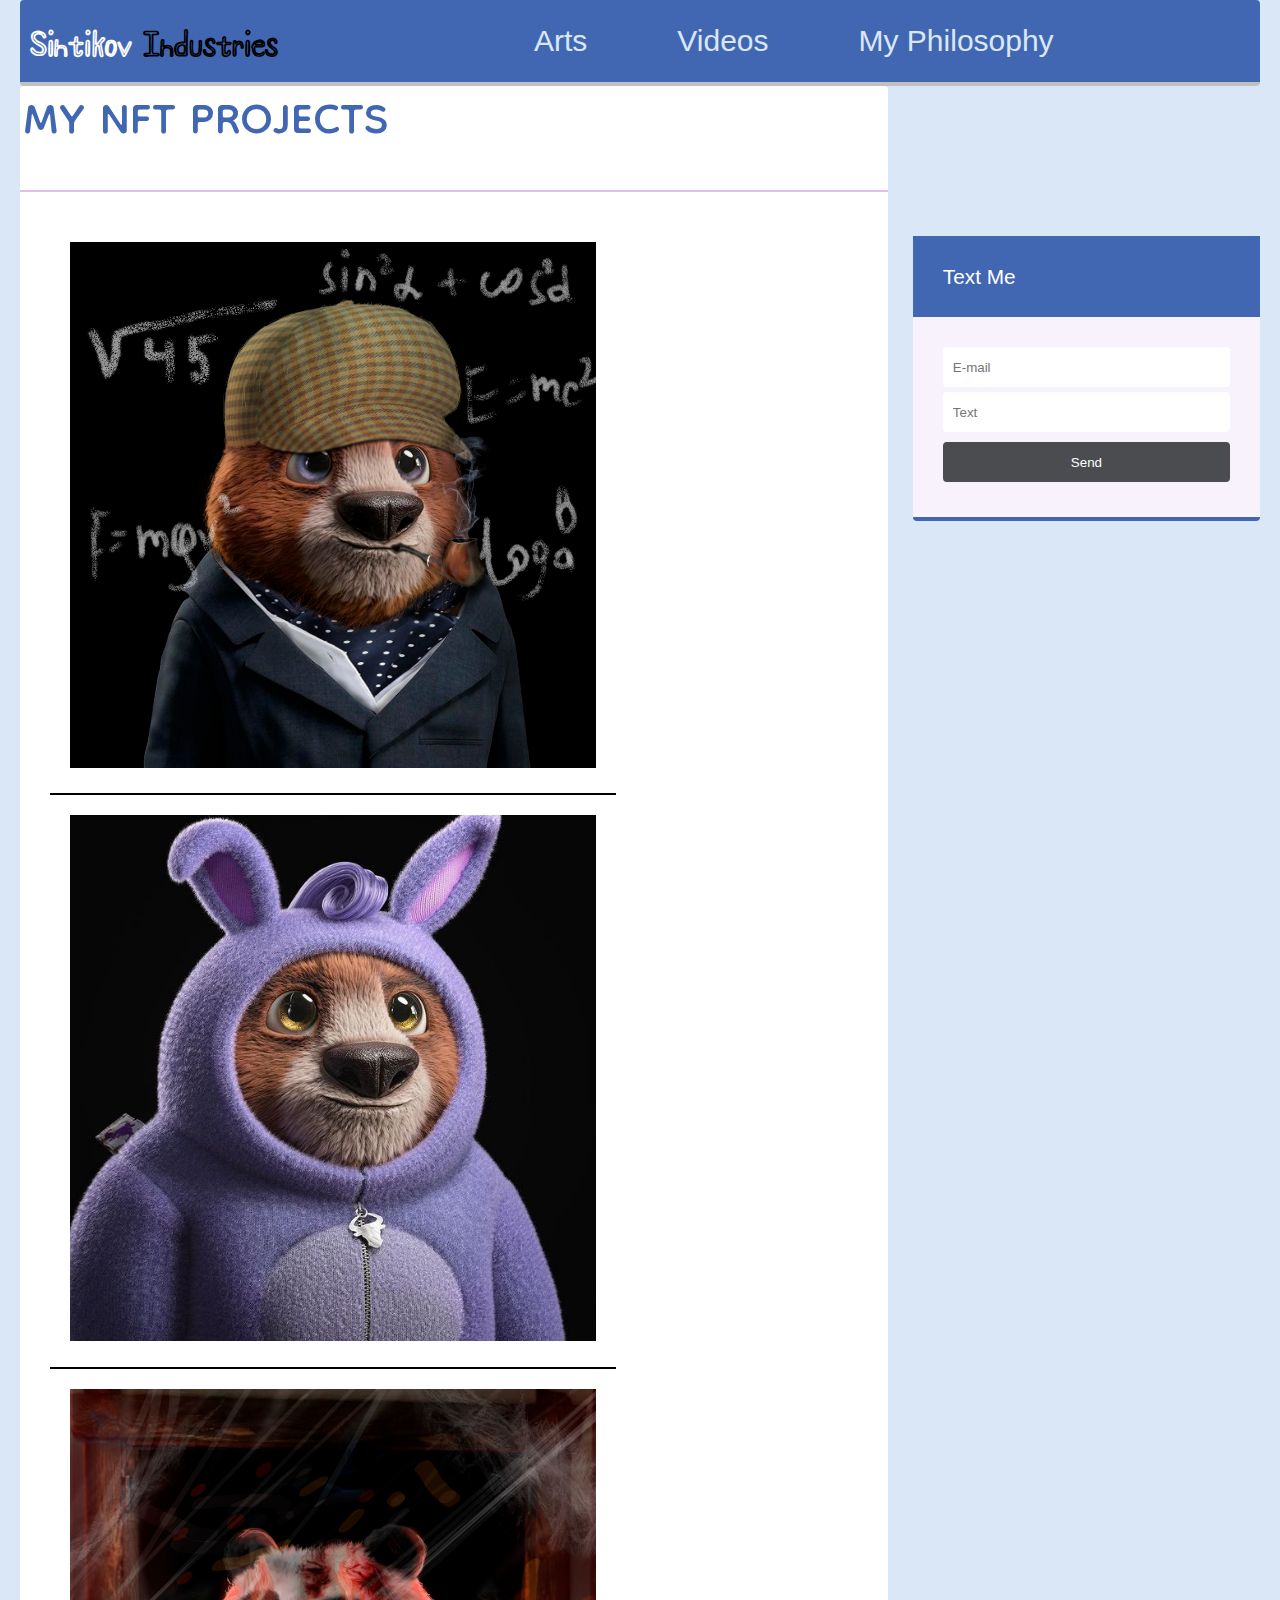
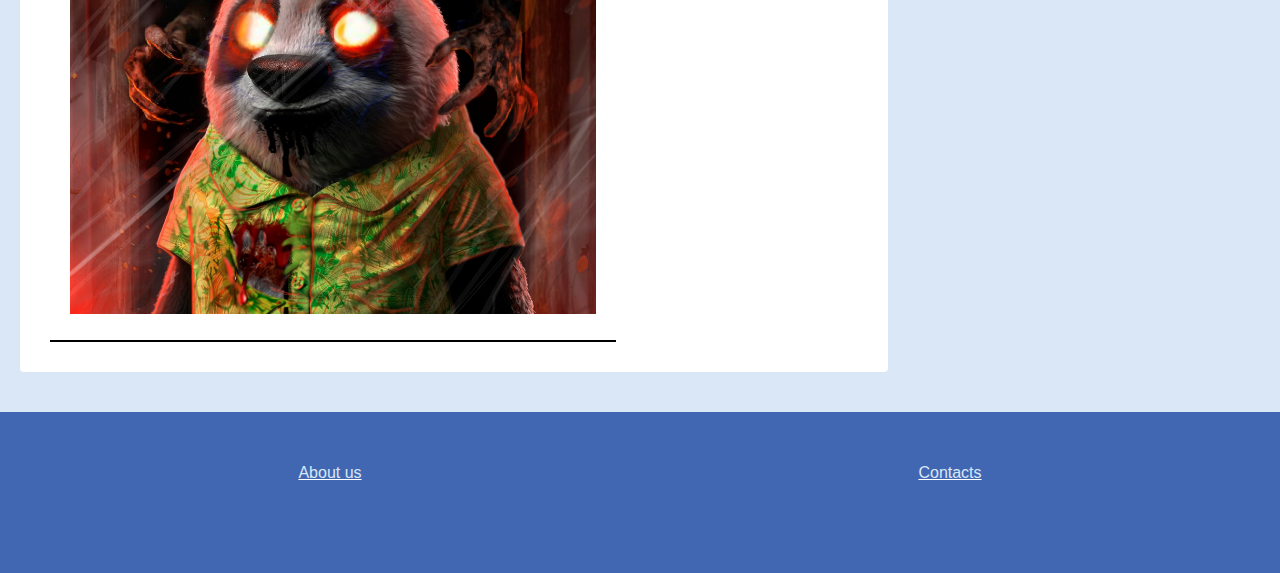
==== index.html @ ff2f7d4b "Add files via upload" ====
<!DOCTYPE html>
<html lang="en">
<head>
  <meta charset="UTF-8">
  <meta http-equiv="X-UA-Compatible" content="IE=edge">
  <meta name="viewport" content="width=device-width, initial-scale=1.0">
  <title>Professional editor</title>
  <link rel="stylesheet" href="css/style.css">
  <link rel="icon" type="image/x-icon" href="css/bootstrap/favicon.ico">
</head>
<body>
  <header>
    <div class="container">
      <nav>
        <div class="logo"><b>Sintikov</b><span><b>Industries</b></span></div>
        <ul class="menu">
          <a href="index.html" class="menu__li">
            <li>Arts</li>
          </a><a href="video.html" class="menu__li">
            <li>Videos</li>
          </a><a href="css/bootstrap/bootst.html" class="menu__li">
            <li>My Philosophy</li>
          </a>
        </ul>
      </nav>
    </div>
  </header>




  <div class="all">
    <div class="container">
      <main>
        <div class="promo">
          <div class="title">My NFT Projects</div>

        </div>
        <div class="articles">
          <article>
            <img class="imge" src="img/nft1.jpg" alt="Изображение" title="Изображение">
          </article>
          <article>
            <img class="imge" src="img/НФТ.jpg" alt="Изображение" title="Изображение">
          </article>
          <article>
            <img class="imge" src="img/зомби.jpg" alt="Изображение" title="Изображение">
          </article>
        </div>
      </main>


      <aside>
        <div class="aside">
          <div class="aside-title">Text Me</div>
          <div class="aside-content">
            <div class="register">
              <form class="register" action="" method="POST">
                <input class="input" name="email "type="email" placeholder="E-mail">
                <input class="input1" name="Text" type="Text" placeholder="Text">
                <input class="btn" type="submit" value="Send">
              </form>

            </div>
          </div>
        </div>

    </aside>
    </div>
  </div>


  <footer>
    <div class="container">
      <ul class="footer-menu">
        <li class="footer-menu__li"><a href="#">About us</a></li>
        <li class="footer-menu__li"><a href="#">Contacts</a></li>
      </ul>
    </div>
  </footer>

</body>
</html>
---- css/style.css ----
@import url('https://fonts.googleapis.com/css2?family=Bebas+Neue&family=Josefin+Sans:ital,wght@1,700&family=Shizuru&display=swap');
@import url('https://fonts.googleapis.com/css2?family=Dongle&family=Josefin+Sans:ital,wght@1,500&display=swap');
* {
    margin: 0;
    padding: 0;
    box-sizing: border-box;

}
body {
  height: 100%;
  width: 100%;
  font-size: 1em;
  background:  #dae7f7;
  font-family: "Segoe UI",sans-serif;
  line-height: 135%;
  color: white;
}
a {
    color: #dae7f7;
    text-decoration: none;
}
.container {
    width: 1240px;
    margin: 0 auto;
}
nav {
    display: flex;
    align-items: center;
    justify-content: start;
    background: #4267B2;
    padding: 10px;
    border-bottom: 4px solid silver;
    border-radius: 4px;
}
.logo {
    margin-right: 180px;
    font-size: 30px;
    font-family: 'Shizuru', cursive;
}
.logo span {
    margin-left: 5px;
    color: black;
    padding: 6px;

    border-radius: 3px;
}
.menu {
    margin-left: 50px;
    display: flex;
    align-items: center;

}
.menu__li {
    padding: 20px;
    list-style: none;
    cursor: pointer;
    border-radius: 10px;
    font-size: 30px;
    margin-right: 50px;
}
.menu__li:last-child {
    margin-right: 0;
}
.menu__li:hover {
    background: #d3bbed;
}
.menusec {
    margin-top: 10px;
    margin-bottom: 20px;
    display: flex;
    align-items: center;
    justify-content: center;
}
.menusec__li {
    margin-top: 20px;
    padding: 10px;
    list-style: none;
    margin-right: 20px;
    background: #898F9C;
    border-radius: 5px;
}
.menusec__li {
    color: black;
}
.menusec__li:hover {
    background: grey;
}
.menusec__li:last-child {
    margin-right: 0;
}

.all .container {
    display: flex;
    align-items: flex-start;
    justify-content: space-between;
}

main {
    width: 70%;
    height: 100%;
    background: white;
    border-radius: 4px;
}
aside {
    padding-top: 150px;
    width: 28%;
    height: 100%;
}
.aside {
    background: #f7f2fc;
    border-bottom: 4px solid #4267B2;

    margin-bottom: 20px;
    border-radius: 4px;
}
.aside:last-child {
    margin-bottom: 0;
}
.aside-title {
    padding: 30px;
    font-size: 1.3em;
    color: white;
    background: #4267B2;
}
.aside-content {
    padding: 30px;
}
.articles {
    padding: 30px;
}
article {
    width: 70%;
    padding: 20px;
    border-bottom: 2px black solid;
}
article img {
    width: 100%;
}
article iframe {
    width: 100%;
}
article:last-child {
    border-bottom: -5 ;
}
.main-menu {
    display: flex;
    align-items: center;
    justify-content: start;
    background: #dfc1e6;
    border-radius: 4px;
    font-size: 1.3em;
}
.main-menu__li {
    font-weight: bold;
    padding: 30px;
    color: #dfc1e6;
}
.main-menu__li:hover {
    background: #dfc1e6;
}
.main-title {
    padding: 30px;
    background: #4267B2;
    font-size: 1.3em;
}
.title {
    margin-top: 25px;
    margin-bottom: 50px;
    weight: 70px;
    font-size: 70px;
    color: #4267B2;

    font-family: 'Dongle', cursive;
    text-transform: uppercase;
}
.promo {
    padding: 3px;
    padding-bottom: 5px;
    border-bottom: 2px solid #dfc1e6;
}
.search {
    width: 100%;
    height: 40px;
    display: flex;
    align-items: center;
}
.search .btn {
    height: 100%;
}
.search input {
    width: 94%;
    height: 100%;
    margin-right: 2px;
    padding-left: 10px;
    border: none;
    border-radius: 2px;
    outline-color: #e4ecf5;
}
.search .btn {
    width: 5%;
    padding: 10px;
    border: none;
    background: #d9eafc;
    cursor: pointer;
    border-radius: 2px;
}
.search .btn:hover {
    background: white;
}
.search img {
    height: 100%;
}

footer {
    margin-top: 40px;
    padding-top: 50px;
    padding-bottom: 90px;
    background: #4267B2;
    height: 100%;
}
.footer-menu {
    display: flex;
    align-items: center;
    justify-content: space-around;
}
.footer-menu__li {
    list-style: none;
    cursor: pointer;
    text-decoration: underline;
}
.footer-menu__li:hover {
    text-decoration: none;
}

.register form {
    display: flex;
    flex-direction: column;
    align-items: center;
    justify-content: center;
}
.register input {
    width: 100%;
    height: 40px;
    margin-bottom: 5px;
    border-radius: 4px;
    border: none;
}
.input {
    width: 100%;
    height: 40px;
    border: none;
    border-radius: 4px;
    padding-left: 10px;
    outline-color: #4267B2;
}
.input1 {
    width: 100%;
    height: 100px;
    border: none;
    border-radius: 7px;
    padding-left: 10px;
    outline-color: #4267B2;
}
.btn {
    width: 100%;
    height: 40px;
    border: none;
    border-radius: 4px;
    cursor: pointer;
}
.register .btn {
    width: 100%;
    margin-top: 5px;
    cursor: pointer;
    background-color: #4b4c50;
    color:white;
}
.register .btn:hover {
    background-color: #d9eafc;
}
.register span a {
    color: #d9eafc;
    text-decoration: underline;
}
.register span a:hover {
    text-decoration: none;
}
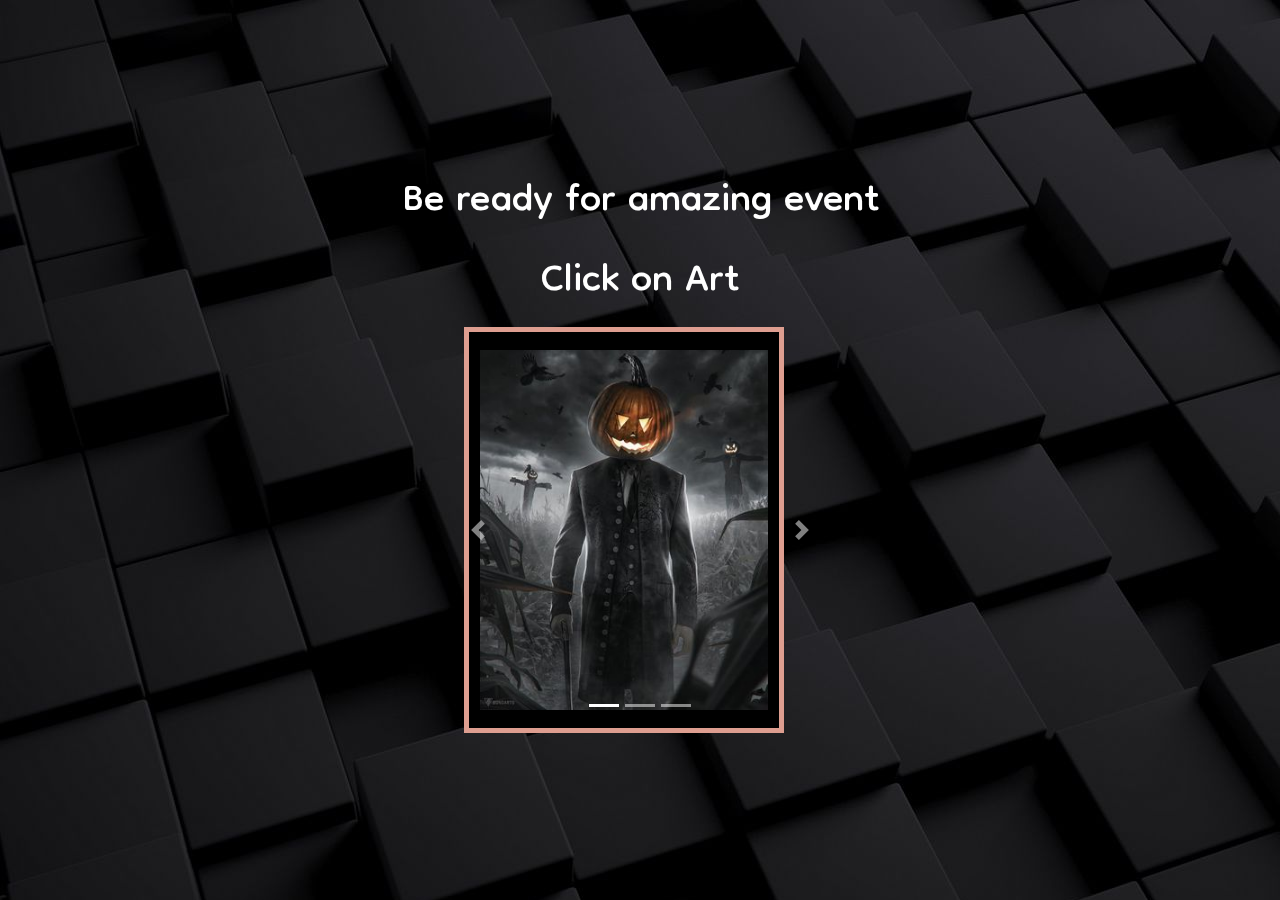
==== commit 72bf64dd: "Add files via upload" ====
--- a/index.html
+++ b/index.html
@@ -1,83 +1,64 @@
 <!DOCTYPE html>
-<html lang="en">
+<html>
 <head>
-  <meta charset="UTF-8">
-  <meta http-equiv="X-UA-Compatible" content="IE=edge">
-  <meta name="viewport" content="width=device-width, initial-scale=1.0">
-  <title>Professional editor</title>
-  <link rel="stylesheet" href="css/style.css">
+	<title>Home Page</title>
+	<link rel="stylesheet" href="https://maxcdn.bootstrapcdn.com/bootstrap/4.0.0/css/bootstrap.min.css" >
+	<link rel="stylesheet" href="https://cdnjs.cloudflare.com/ajax/libs/font-awesome/5.13.1/css/all.min.css" />
+	<link rel="stylesheet" type="text/css" href="style.css">
   <link rel="icon" type="image/x-icon" href="css/bootstrap/favicon.ico">
 </head>
 <body>
-  <header>
-    <div class="container">
-      <nav>
-        <div class="logo"><b>Sintikov</b><span><b>Industries</b></span></div>
-        <ul class="menu">
-          <a href="index.html" class="menu__li">
-            <li>Arts</li>
-          </a><a href="video.html" class="menu__li">
-            <li>Videos</li>
-          </a><a href="css/bootstrap/bootst.html" class="menu__li">
-            <li>My Philosophy</li>
-          </a>
-        </ul>
-      </nav>
-    </div>
-  </header>
+	<div class="container">
+		<div class="main-content">
+			<h2 class="text-white">Be ready for amazing event</h2>
+      <h3 class="text-white">Click on Art</h3>
+      <div id="mySlider" class="carousel slide" data-ride="carousel">
+    		<ol class="carousel-indicators">
+    			<li data-target="#mySlider" data-slide-to="0" class="active"></li>
+    			<li data-target="#mySlider" data-slide-to="1"></li>
+    			<li data-target="#mySlider" data-slide-to="2"></li>
+    		</ol>
+    		<div class="carousel-inner">
+<div class="carousel-item active">
+          <div class="col-md-11">
+          		<div class="wrapper">
+                <a href="index.html">
+                  <img src="img/4.jpg" alt="" class="d-block w-100">
+                </a>
+                   </div>
+              </div>
+    		</div>
+        <div class="carousel-item">
+          <div class="col-md-11">
+          		<div class="wrapper">
+                <a href="index.html"> <img src="img/5.jpg" alt="" class="d-block w-100"> </a>
 
-
-
-
-  <div class="all">
-    <div class="container">
-      <main>
-        <div class="promo">
-          <div class="title">My NFT Projects</div>
-
+          			</div>
+              </div>
         </div>
-        <div class="articles">
-          <article>
-            <img class="imge" src="img/nft1.jpg" alt="Изображение" title="Изображение">
-          </article>
-          <article>
-            <img class="imge" src="img/НФТ.jpg" alt="Изображение" title="Изображение">
-          </article>
-          <article>
-            <img class="imge" src="img/зомби.jpg" alt="Изображение" title="Изображение">
-          </article>
+        <div class="carousel-item">
+          <div class="col-md-11">
+          		<div class="wrapper">
+    <a href="index.html"><img src="img/6.jpg" alt="" class="d-block w-100"> </a>
+          			</div>
+              </div>
         </div>
-      </main>
-
-
-      <aside>
-        <div class="aside">
-          <div class="aside-title">Text Me</div>
-          <div class="aside-content">
-            <div class="register">
-              <form class="register" action="" method="POST">
-                <input class="input" name="email "type="email" placeholder="E-mail">
-                <input class="input1" name="Text" type="Text" placeholder="Text">
-                <input class="btn" type="submit" value="Send">
-              </form>
-
-            </div>
-          </div>
         </div>
-
-    </aside>
-    </div>
-  </div>
-
-
-  <footer>
-    <div class="container">
-      <ul class="footer-menu">
-        <li class="footer-menu__li"><a href="#">About us</a></li>
-        <li class="footer-menu__li"><a href="#">Contacts</a></li>
-      </ul>
-    </div>
-  </footer>
-
+    		<a href="#mySlider" class="carousel-control-prev" role="button" data-slide="prev">
+    			<span class="carousel-control-prev-icon" aria-hidden="true"></span>
+    			<span class="sr-only">Previous</span>
+    		</a>
+    		<a href="#mySlider" class="carousel-control-next" role="button" data-slide="next">
+    			<span class="carousel-control-next-icon" aria-hidden="true"></span>
+    			<span class="sr-only">Next</span>
+    		</a>
+    	</div>
+	</div>
+  <script src="https://code.jquery.com/jquery-3.3.1.slim.min.js" integrity="sha384-q8i/X+965DzO0rT7abK41JStQIAqVgRVzpbzo5smXKp4YfRvH+8abtTE1Pi6jizo"
+	 crossorigin="anonymous"></script>
+	<script src="https://cdnjs.cloudflare.com/ajax/libs/popper.js/1.14.3/umd/popper.min.js" integrity="sha384-ZMP7rVo3mIykV+2+9J3UJ46jBk0WLaUAdn689aCwoqbBJiSnjAK/l8WvCWPIPm49"
+	 crossorigin="anonymous"></script>
+	<script src="https://stackpath.bootstrapcdn.com/bootstrap/4.1.1/js/bootstrap.min.js" integrity="sha384-smHYKdLADwkXOn1EmN1qk/HfnUcbVRZyYmZ4qpPea6sjB/pTJ0euyQp0Mk8ck+5T"
+	 crossorigin="anonymous"></script>
 </body>
 </html>
--- a/style.css
+++ b/style.css
@@ -0,0 +1,31 @@
+@import url('https://fonts.googleapis.com/css2?family=Dongle&family=Josefin+Sans:ital,wght@1,500&display=swap');
+body{
+	background-image: url('img/bg.jpg');
+  font-family: "Dongle";
+}
+.text-white{
+  font-size: 60px;
+
+}
+.main-content{
+	display: flex;
+	flex-direction: column;
+	justify-content: center;
+	align-items: center;
+	height: 100vh;
+}
+.wrapper{
+	padding: 18px 11px 18px 11px;
+	color: #fff;
+  border: 5px solid #de9e90;
+	background-color: #000000;
+	transition: 0.3s;
+}
+.wrapper:hover{
+	border: 2px solid #a01919;
+	box-shadow: 0px 0px 20px #a01919;
+	-webkit-transform: scale(1.025);
+	-ms-transform: scale(1.025);
+	transform: scale(1.025);
+	transition: 0.3s;
+}
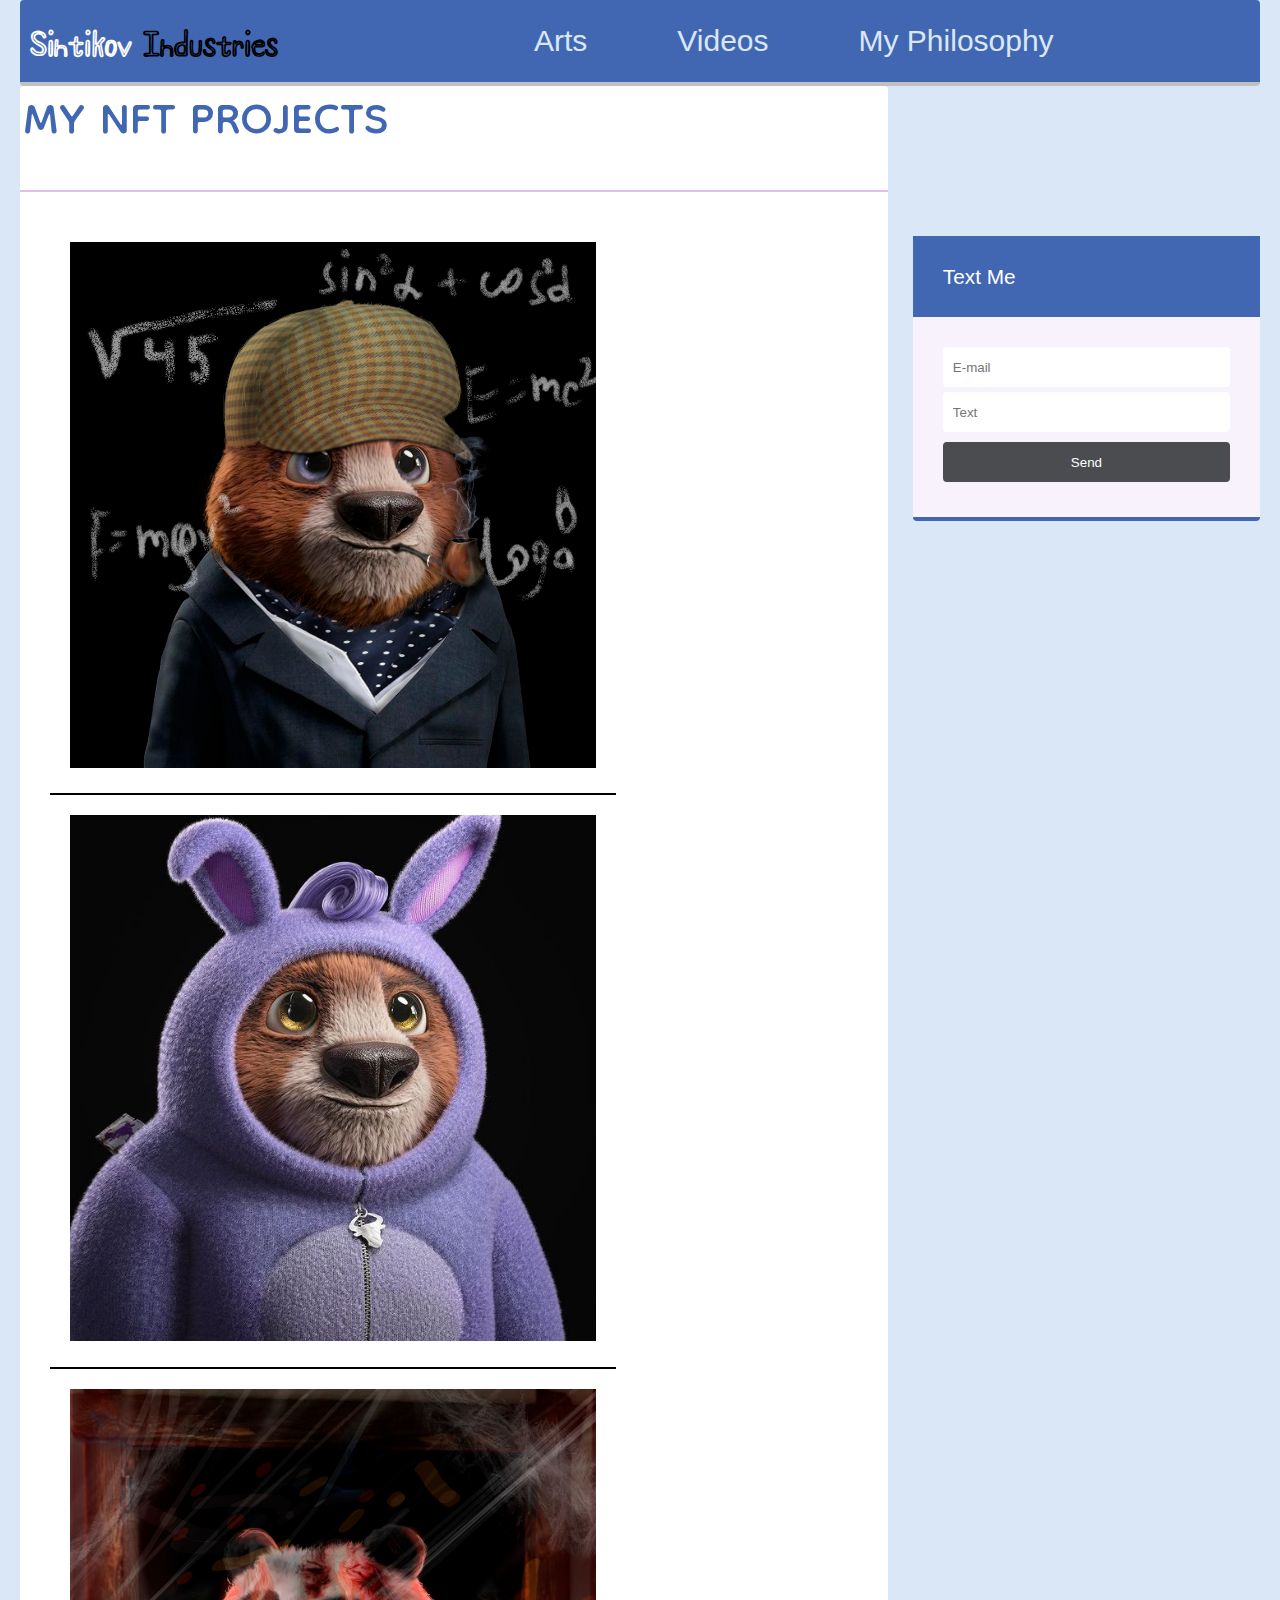
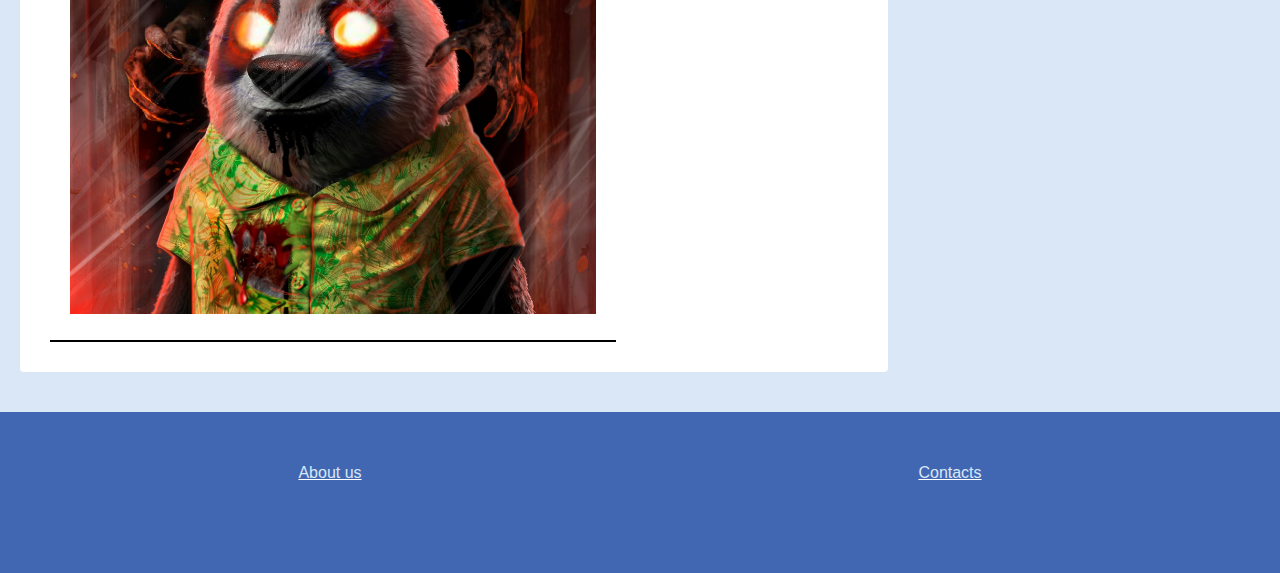
==== commit 6fd444f4: "Add files via upload" ====
--- a/index.html
+++ b/index.html
@@ -1,64 +1,83 @@
 <!DOCTYPE html>
-<html>
+<html lang="en">
 <head>
-	<title>Home Page</title>
-	<link rel="stylesheet" href="https://maxcdn.bootstrapcdn.com/bootstrap/4.0.0/css/bootstrap.min.css" >
-	<link rel="stylesheet" href="https://cdnjs.cloudflare.com/ajax/libs/font-awesome/5.13.1/css/all.min.css" />
-	<link rel="stylesheet" type="text/css" href="style.css">
+  <meta charset="UTF-8">
+  <meta http-equiv="X-UA-Compatible" content="IE=edge">
+  <meta name="viewport" content="width=device-width, initial-scale=1.0">
+  <title>Professional editor</title>
+  <link rel="stylesheet" href="css/style.css">
   <link rel="icon" type="image/x-icon" href="css/bootstrap/favicon.ico">
 </head>
 <body>
-	<div class="container">
-		<div class="main-content">
-			<h2 class="text-white">Be ready for amazing event</h2>
-      <h3 class="text-white">Click on Art</h3>
-      <div id="mySlider" class="carousel slide" data-ride="carousel">
-    		<ol class="carousel-indicators">
-    			<li data-target="#mySlider" data-slide-to="0" class="active"></li>
-    			<li data-target="#mySlider" data-slide-to="1"></li>
-    			<li data-target="#mySlider" data-slide-to="2"></li>
-    		</ol>
-    		<div class="carousel-inner">
-<div class="carousel-item active">
-          <div class="col-md-11">
-          		<div class="wrapper">
-                <a href="index.html">
-                  <img src="img/4.jpg" alt="" class="d-block w-100">
-                </a>
-                   </div>
-              </div>
-    		</div>
-        <div class="carousel-item">
-          <div class="col-md-11">
-          		<div class="wrapper">
-                <a href="index.html"> <img src="img/5.jpg" alt="" class="d-block w-100"> </a>
+  <header>
+    <div class="container">
+      <nav>
+        <div class="logo"><b>Sintikov</b><span><b>Industries</b></span></div>
+        <ul class="menu">
+          <a href="index.html" class="menu__li">
+            <li>Arts</li>
+          </a><a href="video.html" class="menu__li">
+            <li>Videos</li>
+          </a><a href="css/bootstrap/bootst.html" class="menu__li">
+            <li>My Philosophy</li>
+          </a>
+        </ul>
+      </nav>
+    </div>
+  </header>
 
-          			</div>
-              </div>
+
+
+
+  <div class="all">
+    <div class="container">
+      <main>
+        <div class="promo">
+          <div class="title">My NFT Projects</div>
+
         </div>
-        <div class="carousel-item">
-          <div class="col-md-11">
-          		<div class="wrapper">
-    <a href="index.html"><img src="img/6.jpg" alt="" class="d-block w-100"> </a>
-          			</div>
-              </div>
+        <div class="articles">
+          <article>
+            <img class="imge" src="img/nft1.jpg" alt="Изображение" title="Изображение">
+          </article>
+          <article>
+            <img class="imge" src="img/НФТ.jpg" alt="Изображение" title="Изображение">
+          </article>
+          <article>
+            <img class="imge" src="img/зомби.jpg" alt="Изображение" title="Изображение">
+          </article>
         </div>
+      </main>
+
+
+      <aside>
+        <div class="aside">
+          <div class="aside-title">Text Me</div>
+          <div class="aside-content">
+            <div class="register">
+              <form class="register" action="" method="POST">
+                <input class="input" name="email "type="email" placeholder="E-mail">
+                <input class="input1" name="Text" type="Text" placeholder="Text">
+                <input class="btn" type="submit" value="Send">
+              </form>
+
+            </div>
+          </div>
         </div>
-    		<a href="#mySlider" class="carousel-control-prev" role="button" data-slide="prev">
-    			<span class="carousel-control-prev-icon" aria-hidden="true"></span>
-    			<span class="sr-only">Previous</span>
-    		</a>
-    		<a href="#mySlider" class="carousel-control-next" role="button" data-slide="next">
-    			<span class="carousel-control-next-icon" aria-hidden="true"></span>
-    			<span class="sr-only">Next</span>
-    		</a>
-    	</div>
-	</div>
-  <script src="https://code.jquery.com/jquery-3.3.1.slim.min.js" integrity="sha384-q8i/X+965DzO0rT7abK41JStQIAqVgRVzpbzo5smXKp4YfRvH+8abtTE1Pi6jizo"
-	 crossorigin="anonymous"></script>
-	<script src="https://cdnjs.cloudflare.com/ajax/libs/popper.js/1.14.3/umd/popper.min.js" integrity="sha384-ZMP7rVo3mIykV+2+9J3UJ46jBk0WLaUAdn689aCwoqbBJiSnjAK/l8WvCWPIPm49"
-	 crossorigin="anonymous"></script>
-	<script src="https://stackpath.bootstrapcdn.com/bootstrap/4.1.1/js/bootstrap.min.js" integrity="sha384-smHYKdLADwkXOn1EmN1qk/HfnUcbVRZyYmZ4qpPea6sjB/pTJ0euyQp0Mk8ck+5T"
-	 crossorigin="anonymous"></script>
+
+    </aside>
+    </div>
+  </div>
+
+
+  <footer>
+    <div class="container">
+      <ul class="footer-menu">
+        <li class="footer-menu__li"><a href="#">About us</a></li>
+        <li class="footer-menu__li"><a href="#">Contacts</a></li>
+      </ul>
+    </div>
+  </footer>
+
 </body>
 </html>
--- a/css/style.css
+++ b/css/style.css
@@ -0,0 +1,287 @@
+@import url('https://fonts.googleapis.com/css2?family=Bebas+Neue&family=Josefin+Sans:ital,wght@1,700&family=Shizuru&display=swap');
+@import url('https://fonts.googleapis.com/css2?family=Dongle&family=Josefin+Sans:ital,wght@1,500&display=swap');
+* {
+    margin: 0;
+    padding: 0;
+    box-sizing: border-box;
+
+}
+body {
+  height: 100%;
+  width: 100%;
+  font-size: 1em;
+  background:  #dae7f7;
+  font-family: "Segoe UI",sans-serif;
+  line-height: 135%;
+  color: white;
+}
+a {
+    color: #dae7f7;
+    text-decoration: none;
+}
+.container {
+    width: 1240px;
+    margin: 0 auto;
+}
+nav {
+    display: flex;
+    align-items: center;
+    justify-content: start;
+    background: #4267B2;
+    padding: 10px;
+    border-bottom: 4px solid silver;
+    border-radius: 4px;
+}
+.logo {
+    margin-right: 180px;
+    font-size: 30px;
+    font-family: 'Shizuru', cursive;
+}
+.logo span {
+    margin-left: 5px;
+    color: black;
+    padding: 6px;
+
+    border-radius: 3px;
+}
+.menu {
+    margin-left: 50px;
+    display: flex;
+    align-items: center;
+
+}
+.menu__li {
+    padding: 20px;
+    list-style: none;
+    cursor: pointer;
+    border-radius: 10px;
+    font-size: 30px;
+    margin-right: 50px;
+}
+.menu__li:last-child {
+    margin-right: 0;
+}
+.menu__li:hover {
+    background: #d3bbed;
+}
+.menusec {
+    margin-top: 10px;
+    margin-bottom: 20px;
+    display: flex;
+    align-items: center;
+    justify-content: center;
+}
+.menusec__li {
+    margin-top: 20px;
+    padding: 10px;
+    list-style: none;
+    margin-right: 20px;
+    background: #898F9C;
+    border-radius: 5px;
+}
+.menusec__li {
+    color: black;
+}
+.menusec__li:hover {
+    background: grey;
+}
+.menusec__li:last-child {
+    margin-right: 0;
+}
+
+.all .container {
+    display: flex;
+    align-items: flex-start;
+    justify-content: space-between;
+}
+
+main {
+    width: 70%;
+    height: 100%;
+    background: white;
+    border-radius: 4px;
+}
+aside {
+    padding-top: 150px;
+    width: 28%;
+    height: 100%;
+}
+.aside {
+    background: #f7f2fc;
+    border-bottom: 4px solid #4267B2;
+
+    margin-bottom: 20px;
+    border-radius: 4px;
+}
+.aside:last-child {
+    margin-bottom: 0;
+}
+.aside-title {
+    padding: 30px;
+    font-size: 1.3em;
+    color: white;
+    background: #4267B2;
+}
+.aside-content {
+    padding: 30px;
+}
+.articles {
+    padding: 30px;
+}
+article {
+    width: 70%;
+    padding: 20px;
+    border-bottom: 2px black solid;
+}
+article img {
+    width: 100%;
+}
+article iframe {
+    width: 100%;
+}
+article:last-child {
+    border-bottom: -5 ;
+}
+.main-menu {
+    display: flex;
+    align-items: center;
+    justify-content: start;
+    background: #dfc1e6;
+    border-radius: 4px;
+    font-size: 1.3em;
+}
+.main-menu__li {
+    font-weight: bold;
+    padding: 30px;
+    color: #dfc1e6;
+}
+.main-menu__li:hover {
+    background: #dfc1e6;
+}
+.main-title {
+    padding: 30px;
+    background: #4267B2;
+    font-size: 1.3em;
+}
+.title {
+    margin-top: 25px;
+    margin-bottom: 50px;
+    weight: 70px;
+    font-size: 70px;
+    color: #4267B2;
+
+    font-family: 'Dongle', cursive;
+    text-transform: uppercase;
+}
+.promo {
+    padding: 3px;
+    padding-bottom: 5px;
+    border-bottom: 2px solid #dfc1e6;
+}
+.search {
+    width: 100%;
+    height: 40px;
+    display: flex;
+    align-items: center;
+}
+.search .btn {
+    height: 100%;
+}
+.search input {
+    width: 94%;
+    height: 100%;
+    margin-right: 2px;
+    padding-left: 10px;
+    border: none;
+    border-radius: 2px;
+    outline-color: #e4ecf5;
+}
+.search .btn {
+    width: 5%;
+    padding: 10px;
+    border: none;
+    background: #d9eafc;
+    cursor: pointer;
+    border-radius: 2px;
+}
+.search .btn:hover {
+    background: white;
+}
+.search img {
+    height: 100%;
+}
+
+footer {
+    margin-top: 40px;
+    padding-top: 50px;
+    padding-bottom: 90px;
+    background: #4267B2;
+    height: 100%;
+}
+.footer-menu {
+    display: flex;
+    align-items: center;
+    justify-content: space-around;
+}
+.footer-menu__li {
+    list-style: none;
+    cursor: pointer;
+    text-decoration: underline;
+}
+.footer-menu__li:hover {
+    text-decoration: none;
+}
+
+.register form {
+    display: flex;
+    flex-direction: column;
+    align-items: center;
+    justify-content: center;
+}
+.register input {
+    width: 100%;
+    height: 40px;
+    margin-bottom: 5px;
+    border-radius: 4px;
+    border: none;
+}
+.input {
+    width: 100%;
+    height: 40px;
+    border: none;
+    border-radius: 4px;
+    padding-left: 10px;
+    outline-color: #4267B2;
+}
+.input1 {
+    width: 100%;
+    height: 100px;
+    border: none;
+    border-radius: 7px;
+    padding-left: 10px;
+    outline-color: #4267B2;
+}
+.btn {
+    width: 100%;
+    height: 40px;
+    border: none;
+    border-radius: 4px;
+    cursor: pointer;
+}
+.register .btn {
+    width: 100%;
+    margin-top: 5px;
+    cursor: pointer;
+    background-color: #4b4c50;
+    color:white;
+}
+.register .btn:hover {
+    background-color: #d9eafc;
+}
+.register span a {
+    color: #d9eafc;
+    text-decoration: underline;
+}
+.register span a:hover {
+    text-decoration: none;
+}
